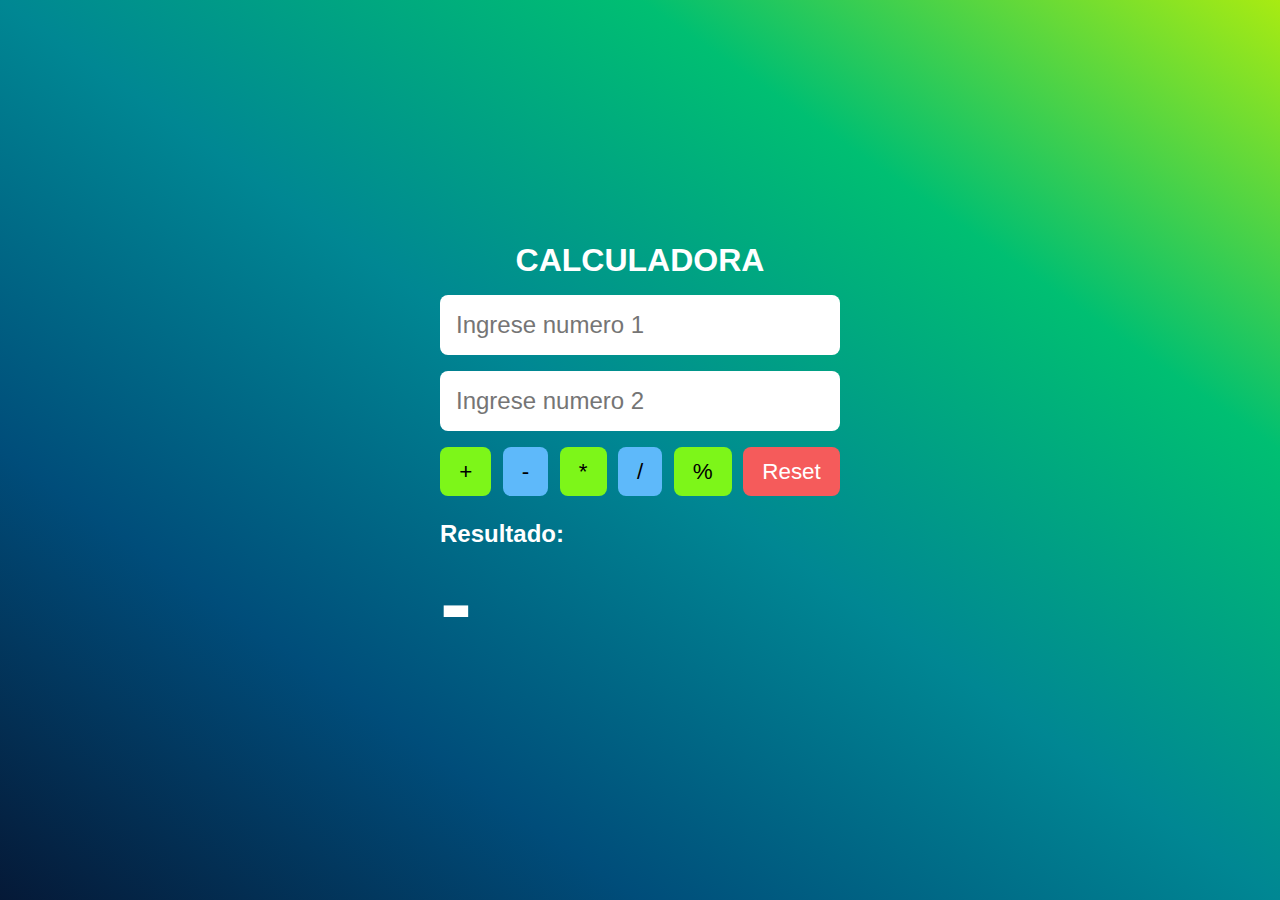
==== calculator/index.html @ d72e4e2a "1ra fecha induccion" ====
<!DOCTYPE html>
<html lang="en">
  <head>
    <meta charset="UTF-8" />
    <meta http-equiv="X-UA-Compatible" content="IE=edge" />
    <meta name="viewport" content="width=device-width, initial-scale=1.0" />
    <title>Calculadora</title>
    <link rel="stylesheet" href="./css/styles.css">
  </head>
  <body>

    <div class="container">
        <div class="title">
            CALCULADORA
        </div>

      <p>
        <input type="number" placeholder="Ingrese numero 1" id="num1"/>
      </p>
      <p>
        <input type="number" placeholder="Ingrese numero 2" id="num2"/>
      </p>

      <div class="item-btns">
        <button id="btn-sum">+</button>
        <button id="btn-resta">-</button>
        <button id="btn-multiplier">*</button>
        <button id="btn-division">/</button>
        <button id="btn-module">%</button>
        <button id="btn-reset">Reset</button>
      </div>
      <p class="container-result">
        <h2>
            Resultado:
        </h2>
        <h1 id="result-operation"> - </h1>
    </p>
    </div>



    <script src="./index.js"></script>
  </body>
</html>
---- calculator/css/styles.css ----
body{margin:0;padding:0;-webkit-box-sizing:border-box;box-sizing:border-box;width:100vw;height:100vh;display:-webkit-box;display:-ms-flexbox;display:flex;-webkit-box-align:center;-ms-flex-align:center;align-items:center;-webkit-box-pack:center;-ms-flex-pack:center;justify-content:center;background-blend-mode:multiply;background:-webkit-gradient(linear, left bottom, right top, from(#051937), color-stop(#004d7a), color-stop(#008793), color-stop(#00bf72), to(#a8eb12));background:linear-gradient(to right top, #051937, #004d7a, #008793, #00bf72, #a8eb12);color:#fff;font-family:arial, sans-serif}*{margin:0;padding:0;-webkit-box-sizing:border-box;box-sizing:border-box}.container{width:80%;max-width:400px;-webkit-box-sizing:border-box;box-sizing:border-box}.container .title{text-align:center;font-size:2rem;margin:1rem;font-weight:600}.container p{margin-bottom:1rem}.container p #num1,.container p #num2{padding:1rem;font-size:1.5rem;width:100%;border:none;border-radius:0.5rem}.container .item-btns{display:-webkit-box;display:-ms-flexbox;display:flex;-webkit-box-pack:justify;-ms-flex-pack:justify;justify-content:space-between;width:100%;margin-bottom:1.5rem}.container .item-btns button{padding:0.7rem 1.2rem;border:none;background-color:#7df619;border-radius:0.5rem;font-weight:500;width:auto;font-size:1.4rem;cursor:pointer;display:-webkit-box;display:-ms-flexbox;display:flex;-webkit-box-align:center;-ms-flex-align:center;align-items:center;-webkit-box-pack:center;-ms-flex-pack:center;justify-content:center;text-align:center}.container .item-btns button:hover{opacity:0.8}.container .item-btns button:nth-child(2n){background-color:#5eb9fa}.container .item-btns button:last-child{background-color:#f55b5b;color:#fff}.container h1{font-size:6rem}
/*# sourceMappingURL=styles.css.map */
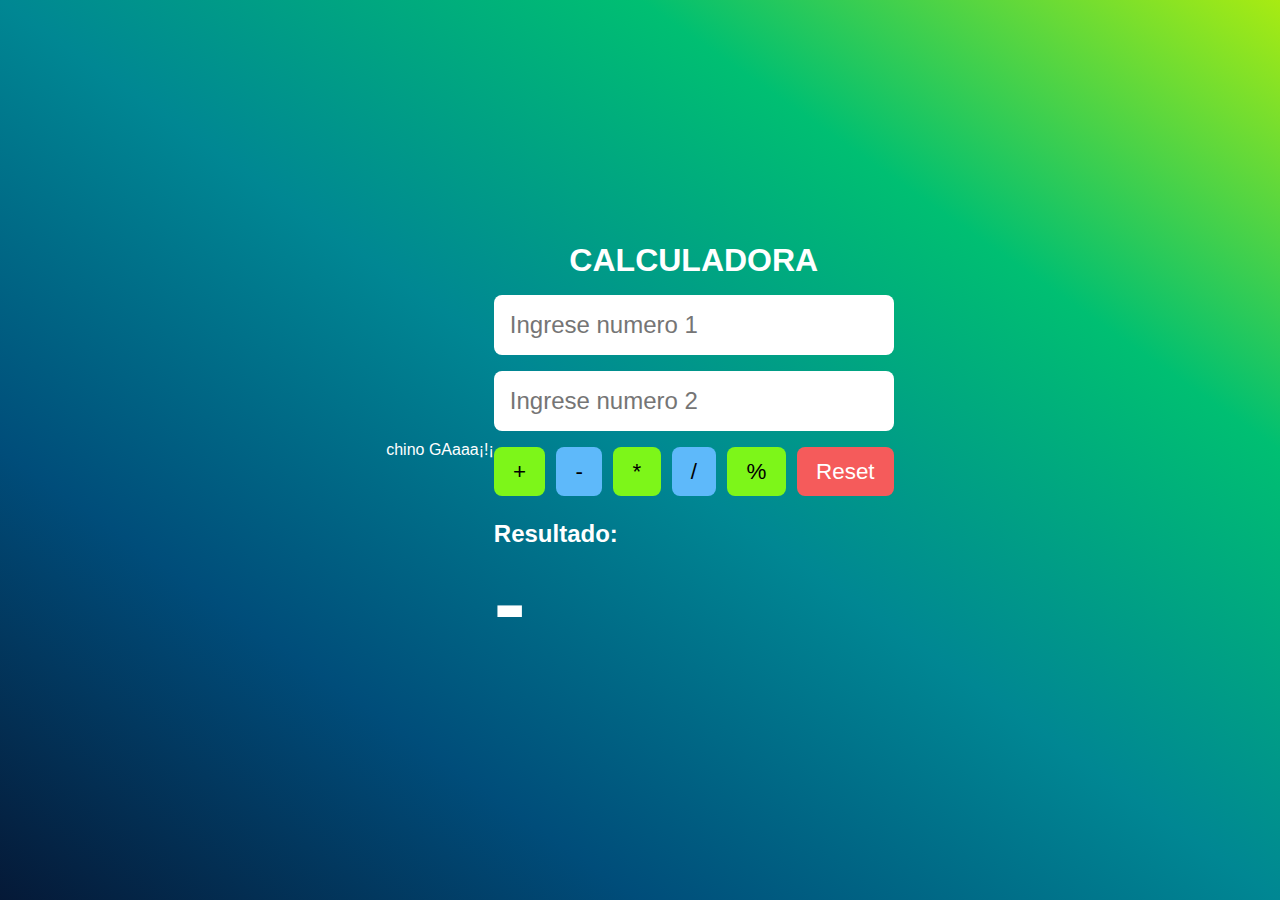
==== commit 9fede8f2: "Update index.html" ====
--- a/calculator/index.html
+++ b/calculator/index.html
@@ -7,7 +7,7 @@
     <title>Calculadora</title>
     <link rel="stylesheet" href="./css/styles.css">
   </head>
-  <body>
+  <body> chino GAaaa¡!¡
 
     <div class="container">
         <div class="title">
